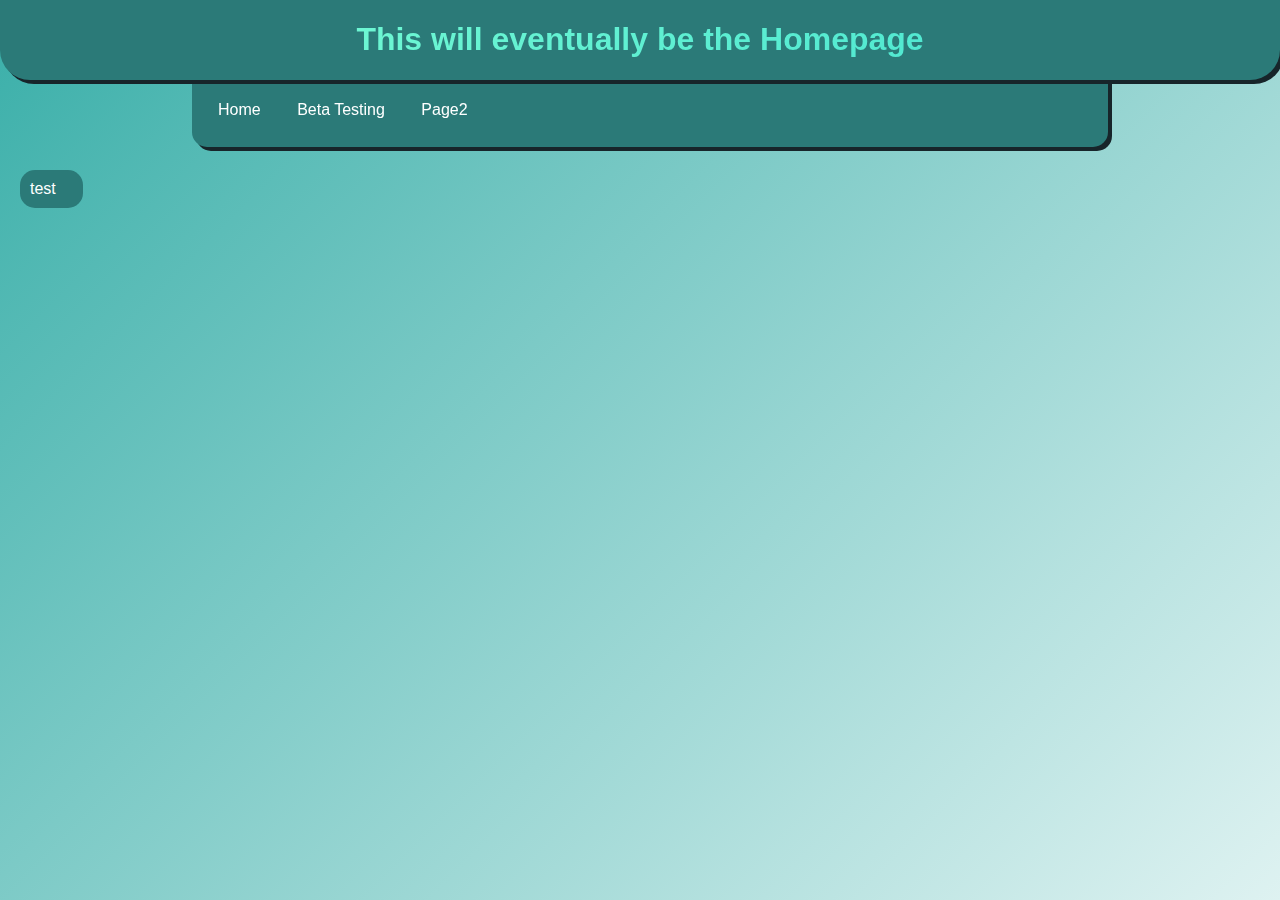
==== index.html @ 164a2247 "Graphical Update" ====
<!DOCTYPE html>
<html>
	<head>
		<link rel="stylesheet" href = "style.css"/>
	</head>
	<body>
			<div class="heading-container">
				<h1 class="header gradient-text"> This will eventually be the Homepage</h1>
			</div>
			<div class = "navbar">
				<span class = "dropbutton" onclick = "SwitchPage('index.html')">Home</span>
				<span class = "dropbutton" onclick = "SwitchPage('beta.html')">Beta Testing</span>
				<span class = "dropbutton">Page2</span>
			</div>
			
		
		<div class = "buffer"></div>
		
		
		
		<div class="container">
			<div class="text">test</div>
		</div>
	<script src = "script.js"></script>
	</body>
</html>
---- style.css ----
html{
	--colour1: #17252a;
	--colour2: #2b7a78;
	--colour3: #3aafa9;
	--colour4: #def2f1;
	--colour5: #feffff;
	height:100%;
}
body{
	font-family: 'Encode Sans Condensed', sans-serif;
	margin: 0px;
	padding: 0px;
	background: linear-gradient(135deg, var(--colour3), var(--colour4));
	display: inline-block;
	height: 100%;
    background-repeat: no-repeat;
    background-attachment: fixed;
}

 .gradient-text{
	background: linear-gradient(-45deg, turquoise, aquamarine);
	background-clip: text;
	color: rgba(0,0,0,0);
}

.main{
	margin-top: 40px;
}
.heading-container{
	z-index: 2;
	width: 100%;
	color: var(--colour4);
	min-height: 50px;
	max-height: 100px;
	float:center;
	background: var(--colour2);
	border-radius: 0px 0px 30px 30px;
	position: fixed;
	box-shadow: 4px 4px var(--colour1);	
}
.header{
	text-align: center;
}
.container{
	width: 50%;
	padding: 10px;
	border-radius: 15px;
	margin: 20px;
	background-color: var(--colour2);
	display: inline-block;
}

.container-alt{
	width: 50%;
	padding: 10px;
	border-radius: 15px;
	margin: 20px;
	background: linear-gradient(-45deg, turquoise, aquamarine);
	display: inline-block;
	margin-left: 47.5%
}

.buffer{
	height: 150px;
	clear: all;
}

.text{
	color:var(--colour5);
	float: center;
}

.text-alt{
	color:var(--colour1);
	float: center;
}

@keyframes unhover{
	from {background-color: var(--colour2);}
	to {background-color: var(--hover-color);}
}

@keyframes hover {
	from {background-color: var(--hover-color);}
	to {background-color: var(--colour2);}
	
}
.dropbutton {
	--hover-color:var(--colour3);
	color: var(--colour5);
	text-align:center;
	padding: 16px;
	font-size: 16px;
	border: none;
	height: 20px;
	border-radius: 4px;
	animation-name: unhover;
	animation-duration: 300ms;
	animation-fill-mode: forwards;
	display: inline-block;
}

.dropbutton:hover{
	--hover-color:var(--colour3);
	animation-name: hover;
	animation-duration: 300ms;
	animation-fill-mode: forwards;
}

.navbar{	
	background-color:var(--colour2);
	position:fixed;
	top: 75px;
	left: 15%;
	right: 15%;
	width:70%;
	height:auto;
	z-index:1;
	clear: none;
	box-sizing: content-box;
	border-radius: 0px 0px 15px 15px;
	color:var(--colour2);
	padding: 10px;
	box-shadow: 4px 4px var(--colour1);	
}

.navClicked{
	animation-name: FadeOut;
	animation-duration: 1000ms;
}

@keyframes FadeOut{
	0%{
		opacity: 1;
	}
	100%{
		opacity: 0;
	}
}
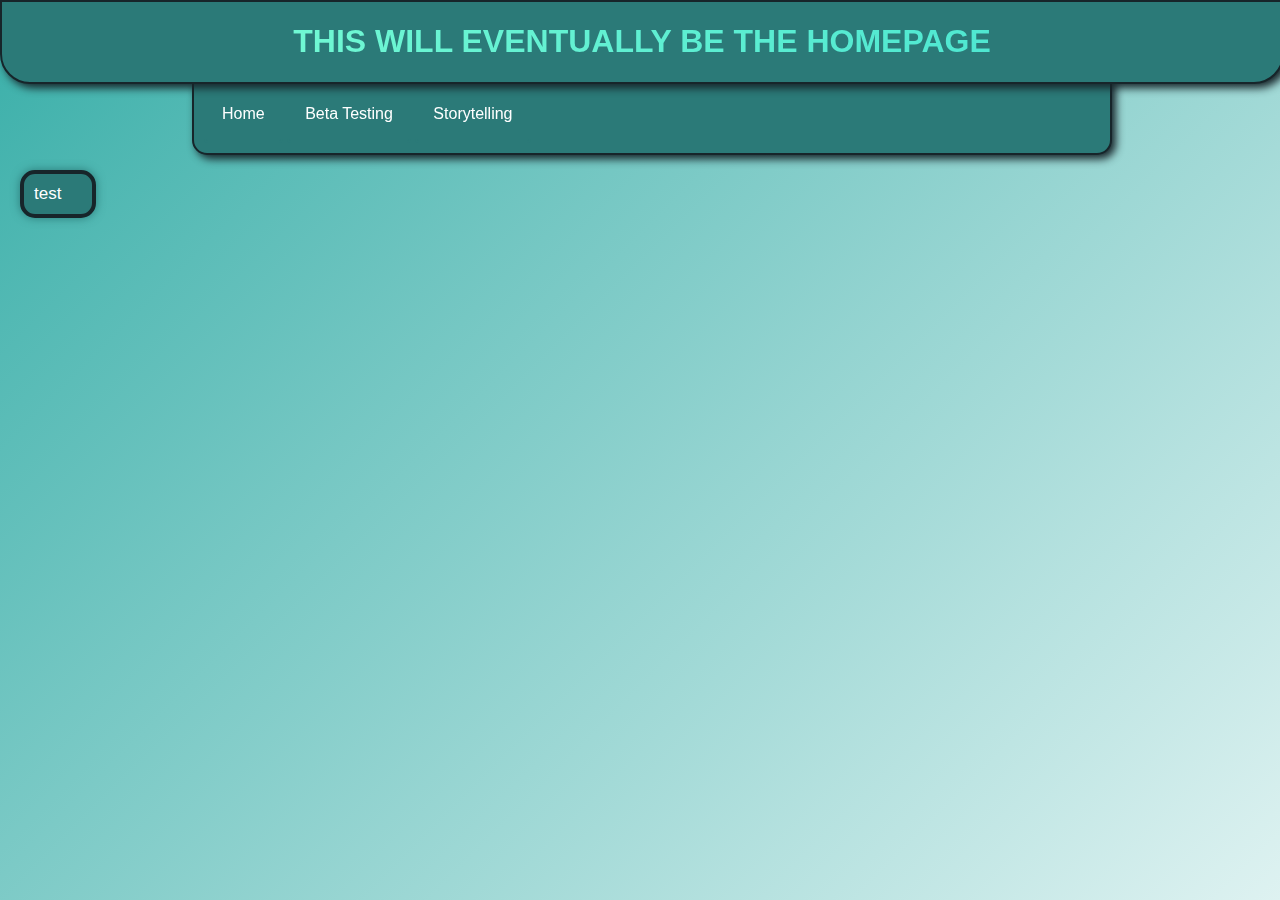
==== commit d1da3fc8: "More graphics, 2nd page" ====
--- a/index.html
+++ b/index.html
@@ -2,6 +2,7 @@
 <html>
 	<head>
 		<link rel="stylesheet" href = "style.css"/>
+		<title>UDaMii - Home</title>
 	</head>
 	<body>
 			<div class="heading-container">
@@ -10,7 +11,7 @@
 			<div class = "navbar">
 				<span class = "dropbutton" onclick = "SwitchPage('index.html')">Home</span>
 				<span class = "dropbutton" onclick = "SwitchPage('beta.html')">Beta Testing</span>
-				<span class = "dropbutton">Page2</span>
+				<span class = "dropbutton" onclick = "SwitchPage('story.html')">Storytelling</span>
 			</div>
 			
 		
--- a/style.css
+++ b/style.css
@@ -37,10 +37,13 @@
 	background: var(--colour2);
 	border-radius: 0px 0px 30px 30px;
 	position: fixed;
-	box-shadow: 4px 4px var(--colour1);	
+	box-shadow: 4px 4px 8px var(--colour1);	
+	border: 2px solid var(--colour1);
 }
 .header{
 	text-align: center;
+	text-transform: uppercase;
+	font-weight: 800;
 }
 .container{
 	width: 50%;
@@ -49,6 +52,8 @@
 	margin: 20px;
 	background-color: var(--colour2);
 	display: inline-block;
+	border: 4px solid var(--colour1);
+	box-shadow: 0px 0px 10px var(--colour2)
 }
 
 .container-alt{
@@ -58,7 +63,9 @@
 	margin: 20px;
 	background: linear-gradient(-45deg, turquoise, aquamarine);
 	display: inline-block;
-	margin-left: 47.5%
+	margin-left: 47.5%;
+	border: 4px solid var(--colour1);
+	box-shadow: 0px 0px 10px var(--colour2)
 }
 
 .buffer{
@@ -69,21 +76,35 @@
 .text{
 	color:var(--colour5);
 	float: center;
+	font-size: 17px;
 }
 
 .text-alt{
 	color:var(--colour1);
 	float: center;
+	font-size: 17px;
 }
 
 @keyframes unhover{
-	from {background-color: var(--colour2);}
-	to {background-color: var(--hover-color);}
+	from {
+		background-color: var(--colour3);
+		box-shadow: 0px 0px 10px var(--colour1);
+	}
+	to {
+		background-color: var(--hover-color);
+		box-shadow: 0px 0px 0px var(--colour1);
+	}
 }
 
 @keyframes hover {
-	from {background-color: var(--hover-color);}
-	to {background-color: var(--colour2);}
+	from {
+		background-color: var(--hover-color);
+		box-shadow: 0px 0px 0px var(--colour1);
+	}
+	to {
+		background-color: var(--colour3);
+		box-shadow: 0px 0px 10px var(--colour1);
+	}
 	
 }
 .dropbutton {
@@ -92,7 +113,7 @@
 	text-align:center;
 	padding: 16px;
 	font-size: 16px;
-	border: none;
+	border: 2px solid var(--colour2);
 	height: 20px;
 	border-radius: 4px;
 	animation-name: unhover;
@@ -120,9 +141,10 @@
 	clear: none;
 	box-sizing: content-box;
 	border-radius: 0px 0px 15px 15px;
+	border: 2px solid var(--colour1);
 	color:var(--colour2);
 	padding: 10px;
-	box-shadow: 4px 4px var(--colour1);	
+	box-shadow: 4px 4px 8px var(--colour1);	
 }
 
 .navClicked{
@@ -137,4 +159,9 @@
 	100%{
 		opacity: 0;
 	}
+}
+
+a{
+	color: aquamarine;
+	text-decoration: none;
 }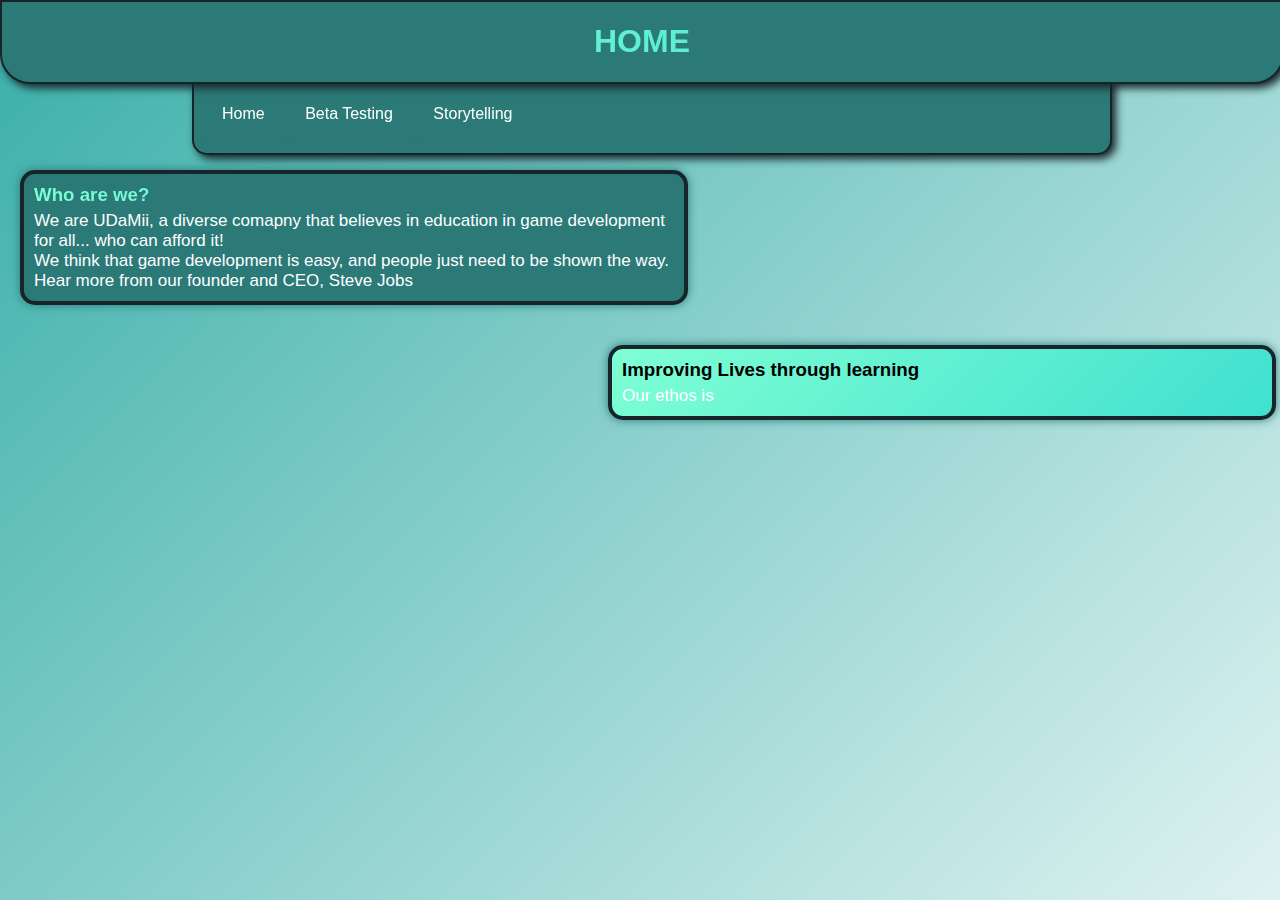
==== commit d8585f64: "Homepage" ====
--- a/index.html
+++ b/index.html
@@ -6,7 +6,7 @@
 	</head>
 	<body>
 			<div class="heading-container">
-				<h1 class="header gradient-text"> This will eventually be the Homepage</h1>
+				<h1 class="header gradient-text">Home</h1>
 			</div>
 			<div class = "navbar">
 				<span class = "dropbutton" onclick = "SwitchPage('index.html')">Home</span>
@@ -20,8 +20,17 @@
 		
 		
 		<div class="container">
-			<div class="text">test</div>
+			<h3 class="gradient-text">Who are we?</h3>
+
+			<div class="text"> We are UDaMii, a diverse comapny that believes in education in game development for all... who can afford it!<br>We think that game development is easy, and people just need to be shown the way. Hear more from our founder and CEO, Steve Jobs</div>
 		</div>
+
+		<div class="container-alt">
+
+			<h3>Improving Lives through learning</h3>
+			<div class = "text">Our ethos is </div>
+		</div>
+
 	<script src = "script.js"></script>
 	</body>
 </html>--- a/style.css
+++ b/style.css
@@ -164,4 +164,8 @@
 a{
 	color: aquamarine;
 	text-decoration: none;
+}
+
+h3{
+	margin: 0px 0px 5px 0px;
 }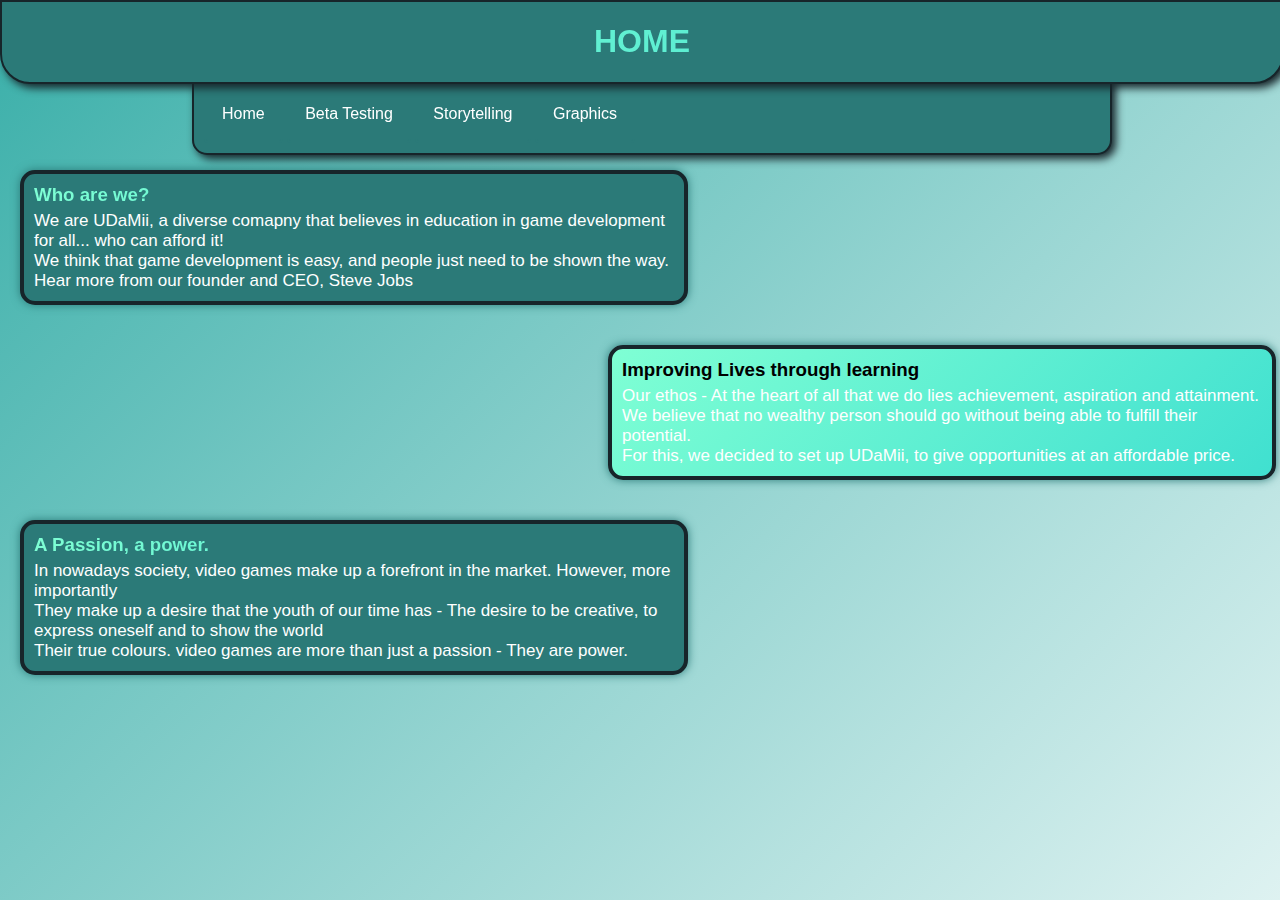
==== commit 35712782: "added waffles." ====
--- a/index.html
+++ b/index.html
@@ -12,6 +12,7 @@
 				<span class = "dropbutton" onclick = "SwitchPage('index.html')">Home</span>
 				<span class = "dropbutton" onclick = "SwitchPage('beta.html')">Beta Testing</span>
 				<span class = "dropbutton" onclick = "SwitchPage('story.html')">Storytelling</span>
+				<span class = "dropbutton" onclick = "SwitchPage('graphics.html')">Graphics</span>
 			</div>
 			
 		
@@ -28,9 +29,13 @@
 		<div class="container-alt">
 
 			<h3>Improving Lives through learning</h3>
-			<div class = "text">Our ethos is </div>
+			<div class = "text">Our ethos - At the heart of all that we do lies achievement, aspiration and attainment. <br/> We believe that no wealthy person should go without being able to fulfill their potential. <br/>For this, we decided to set up UDaMii, to give opportunities at an affordable price. </div>
 		</div>
 
+		<div class="container">
+			<h3 class="gradient-text"> A Passion, a power.</h3>
+			<div class="text"> In nowadays society, video games make up a forefront in the market. However, more importantly <br/> They make up a desire that the youth of our time has - The desire to be creative, to express oneself and to show the world <br/> Their true colours. video games are more than just a passion - They are power.</div>
+		</div>
 	<script src = "script.js"></script>
 	</body>
-</html>+</html>
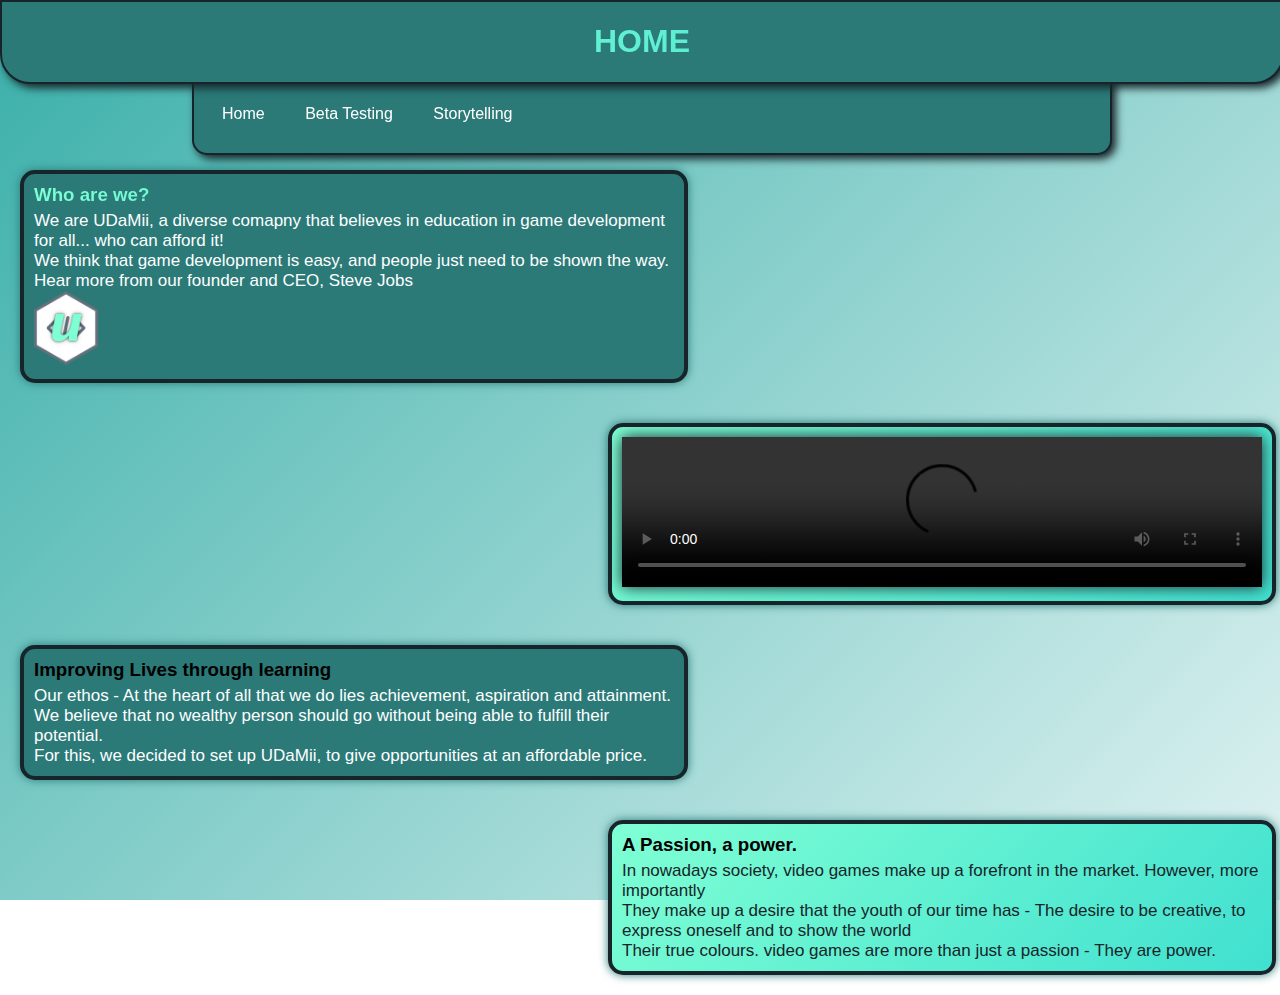
==== commit 695f64f7: "video + icons added" ====
--- a/index.html
+++ b/index.html
@@ -2,6 +2,7 @@
 <html>
 	<head>
 		<link rel="stylesheet" href = "style.css"/>
+		<link rel="icon" href="icon2.png">
 		<title>UDaMii - Home</title>
 	</head>
 	<body>
@@ -12,7 +13,6 @@
 				<span class = "dropbutton" onclick = "SwitchPage('index.html')">Home</span>
 				<span class = "dropbutton" onclick = "SwitchPage('beta.html')">Beta Testing</span>
 				<span class = "dropbutton" onclick = "SwitchPage('story.html')">Storytelling</span>
-				<span class = "dropbutton" onclick = "SwitchPage('graphics.html')">Graphics</span>
 			</div>
 			
 		
@@ -24,17 +24,25 @@
 			<h3 class="gradient-text">Who are we?</h3>
 
 			<div class="text"> We are UDaMii, a diverse comapny that believes in education in game development for all... who can afford it!<br>We think that game development is easy, and people just need to be shown the way. Hear more from our founder and CEO, Steve Jobs</div>
+			<img src="icon2.png" width="10%">
 		</div>
 
 		<div class="container-alt">
+
+			<video width="100%" controls>
+				<source src="video.mp4">
+			</video>
+		</div>
+
+		<div class="container">
 
 			<h3>Improving Lives through learning</h3>
 			<div class = "text">Our ethos - At the heart of all that we do lies achievement, aspiration and attainment. <br/> We believe that no wealthy person should go without being able to fulfill their potential. <br/>For this, we decided to set up UDaMii, to give opportunities at an affordable price. </div>
 		</div>
 
-		<div class="container">
-			<h3 class="gradient-text"> A Passion, a power.</h3>
-			<div class="text"> In nowadays society, video games make up a forefront in the market. However, more importantly <br/> They make up a desire that the youth of our time has - The desire to be creative, to express oneself and to show the world <br/> Their true colours. video games are more than just a passion - They are power.</div>
+		<div class="container-alt">
+			<h3> A Passion, a power.</h3>
+			<div class="text-alt"> In nowadays society, video games make up a forefront in the market. However, more importantly <br/> They make up a desire that the youth of our time has - The desire to be creative, to express oneself and to show the world <br/> Their true colours. video games are more than just a passion - They are power.</div>
 		</div>
 	<script src = "script.js"></script>
 	</body>
--- a/style.css
+++ b/style.css
@@ -168,4 +168,8 @@
 
 h3{
 	margin: 0px 0px 5px 0px;
+}
+
+video{
+	box-shadow: 0px 0px 15px var(--colour1);
 }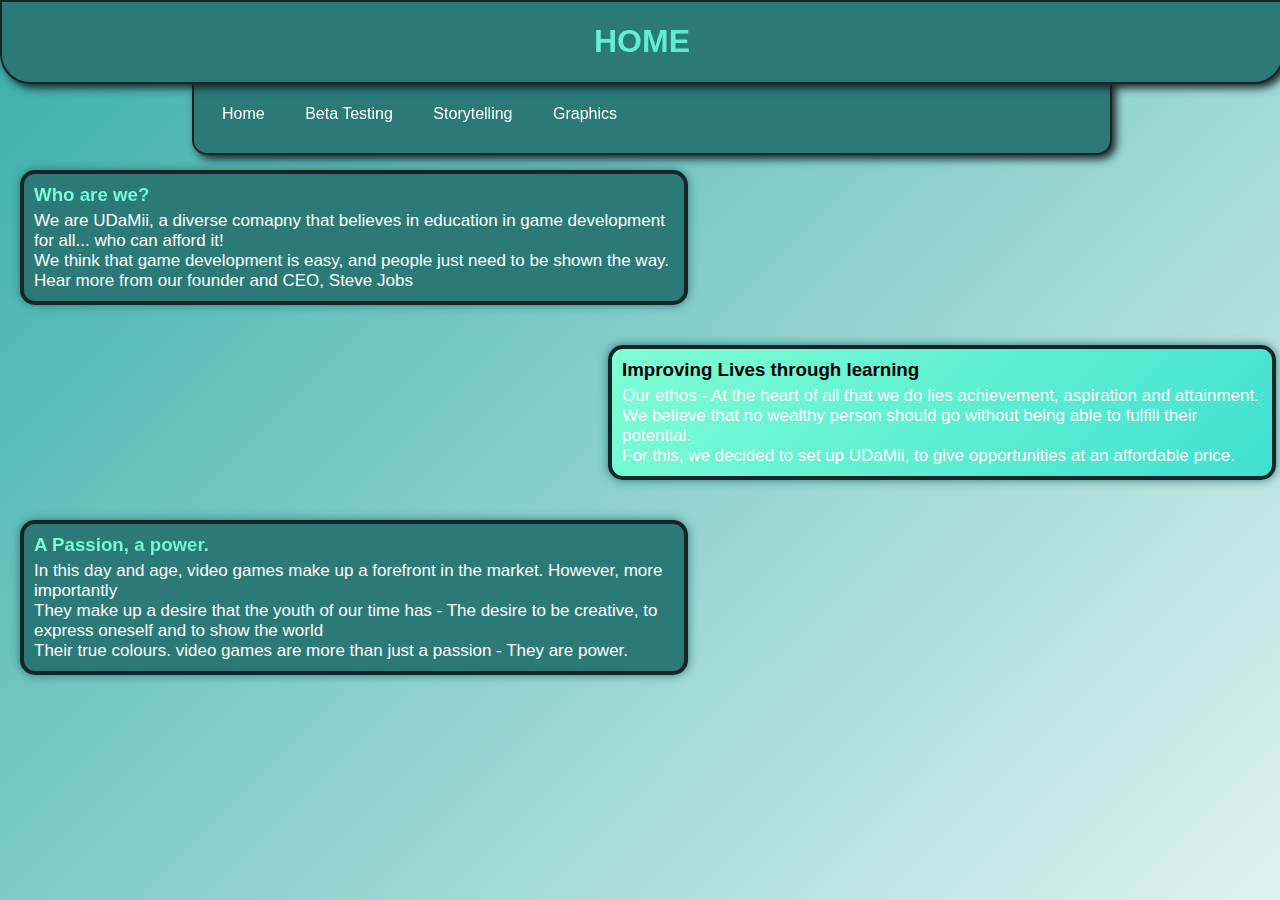
==== commit 2a574b05: "Gradients" ====
--- a/index.html
+++ b/index.html
@@ -2,7 +2,7 @@
 <html>
 	<head>
 		<link rel="stylesheet" href = "style.css"/>
-		<link rel="icon" href="icon2.png">
+		<link rel="icon" href="icon2.png"/>
 		<title>UDaMii - Home</title>
 	</head>
 	<body>
@@ -13,6 +13,7 @@
 				<span class = "dropbutton" onclick = "SwitchPage('index.html')">Home</span>
 				<span class = "dropbutton" onclick = "SwitchPage('beta.html')">Beta Testing</span>
 				<span class = "dropbutton" onclick = "SwitchPage('story.html')">Storytelling</span>
+				<span class = "dropbutton" onclick = "SwitchPage('graphics.html')">Graphics</span>
 			</div>
 			
 		
@@ -24,25 +25,17 @@
 			<h3 class="gradient-text">Who are we?</h3>
 
 			<div class="text"> We are UDaMii, a diverse comapny that believes in education in game development for all... who can afford it!<br>We think that game development is easy, and people just need to be shown the way. Hear more from our founder and CEO, Steve Jobs</div>
-			<img src="icon2.png" width="10%">
 		</div>
 
 		<div class="container-alt">
-
-			<video width="100%" controls>
-				<source src="video.mp4">
-			</video>
-		</div>
-
-		<div class="container">
 
 			<h3>Improving Lives through learning</h3>
 			<div class = "text">Our ethos - At the heart of all that we do lies achievement, aspiration and attainment. <br/> We believe that no wealthy person should go without being able to fulfill their potential. <br/>For this, we decided to set up UDaMii, to give opportunities at an affordable price. </div>
 		</div>
 
-		<div class="container-alt">
-			<h3> A Passion, a power.</h3>
-			<div class="text-alt"> In nowadays society, video games make up a forefront in the market. However, more importantly <br/> They make up a desire that the youth of our time has - The desire to be creative, to express oneself and to show the world <br/> Their true colours. video games are more than just a passion - They are power.</div>
+		<div class="container">
+			<h3 class="gradient-text"> A Passion, a power.</h3>
+			<div class="text"> In this day and age, video games make up a forefront in the market. However, more importantly <br/> They make up a desire that the youth of our time has - The desire to be creative, to express oneself and to show the world <br/> Their true colours. video games are more than just a passion - They are power.</div>
 		</div>
 	<script src = "script.js"></script>
 	</body>
--- a/style.css
+++ b/style.css
@@ -21,6 +21,7 @@
  .gradient-text{
 	background: linear-gradient(-45deg, turquoise, aquamarine);
 	background-clip: text;
+	-webkit-background-clip: text;
 	color: rgba(0,0,0,0);
 }
 
@@ -168,8 +169,4 @@
 
 h3{
 	margin: 0px 0px 5px 0px;
-}
-
-video{
-	box-shadow: 0px 0px 15px var(--colour1);
 }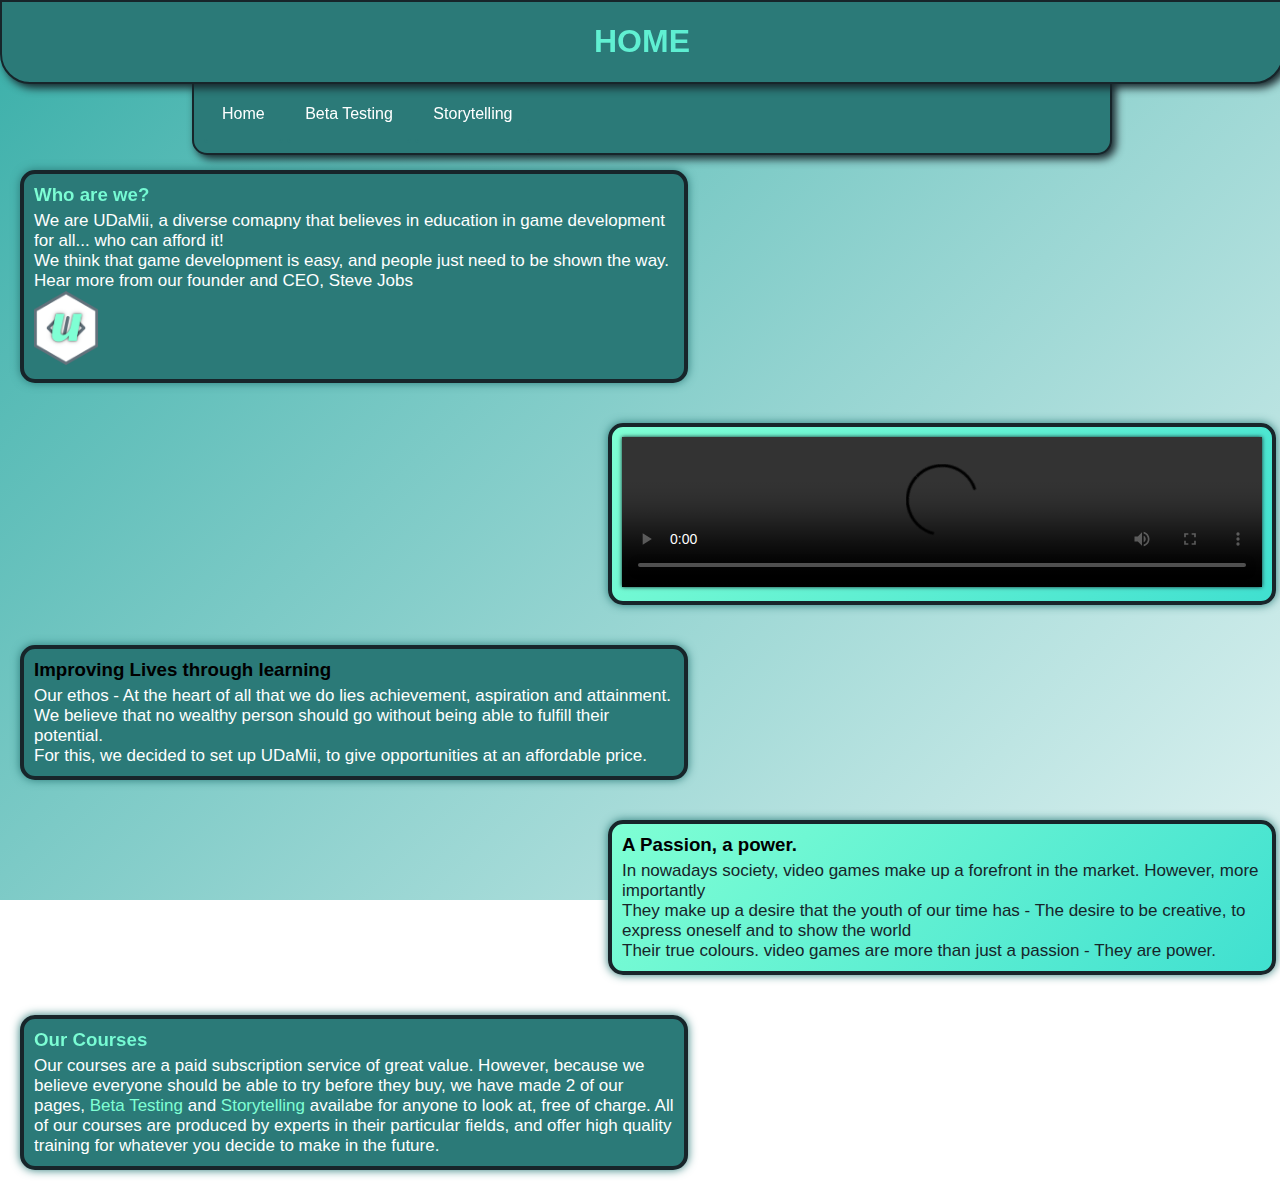
==== commit 0dd3b81a: "More Waffle" ====
--- a/index.html
+++ b/index.html
@@ -2,7 +2,7 @@
 <html>
 	<head>
 		<link rel="stylesheet" href = "style.css"/>
-		<link rel="icon" href="icon2.png"/>
+		<link rel="icon" href="icon2.png">
 		<title>UDaMii - Home</title>
 	</head>
 	<body>
@@ -13,7 +13,6 @@
 				<span class = "dropbutton" onclick = "SwitchPage('index.html')">Home</span>
 				<span class = "dropbutton" onclick = "SwitchPage('beta.html')">Beta Testing</span>
 				<span class = "dropbutton" onclick = "SwitchPage('story.html')">Storytelling</span>
-				<span class = "dropbutton" onclick = "SwitchPage('graphics.html')">Graphics</span>
 			</div>
 			
 		
@@ -25,17 +24,30 @@
 			<h3 class="gradient-text">Who are we?</h3>
 
 			<div class="text"> We are UDaMii, a diverse comapny that believes in education in game development for all... who can afford it!<br>We think that game development is easy, and people just need to be shown the way. Hear more from our founder and CEO, Steve Jobs</div>
+			<img src="icon2.png" width="10%">
 		</div>
 
 		<div class="container-alt">
+
+			<video width="100%" controls>
+				<source src="video.mp4">
+			</video>
+		</div>
+
+		<div class="container">
 
 			<h3>Improving Lives through learning</h3>
 			<div class = "text">Our ethos - At the heart of all that we do lies achievement, aspiration and attainment. <br/> We believe that no wealthy person should go without being able to fulfill their potential. <br/>For this, we decided to set up UDaMii, to give opportunities at an affordable price. </div>
 		</div>
 
+		<div class="container-alt">
+			<h3> A Passion, a power.</h3>
+			<div class="text-alt"> In nowadays society, video games make up a forefront in the market. However, more importantly <br/> They make up a desire that the youth of our time has - The desire to be creative, to express oneself and to show the world <br/> Their true colours. video games are more than just a passion - They are power.</div>
+		</div>
+
 		<div class="container">
-			<h3 class="gradient-text"> A Passion, a power.</h3>
-			<div class="text"> In this day and age, video games make up a forefront in the market. However, more importantly <br/> They make up a desire that the youth of our time has - The desire to be creative, to express oneself and to show the world <br/> Their true colours. video games are more than just a passion - They are power.</div>
+			<h3 class="gradient-text">Our Courses</h3>
+		<div class="text">Our courses are a paid subscription service of great value. However, because we  believe everyone should be able to try before they buy, we have made 2 of our pages, <span class="link" onclick="SwitchPage('beta.html')">Beta Testing</span> and <span class="link" onclick="SwitchPage('story.html')">Storytelling</span> availabe for anyone to look at, free of charge. All of our courses are produced by experts in their particular fields, and offer high quality training for whatever you decide to make in the future.</div>
 		</div>
 	<script src = "script.js"></script>
 	</body>
--- a/style.css
+++ b/style.css
@@ -167,6 +167,15 @@
 	text-decoration: none;
 }
 
+.link{
+	color: aquamarine;
+	text-decoration: none;
+}
+
 h3{
 	margin: 0px 0px 5px 0px;
+}
+
+video{
+	box-shadow: 0px 0px 4px var(--colour1);
 }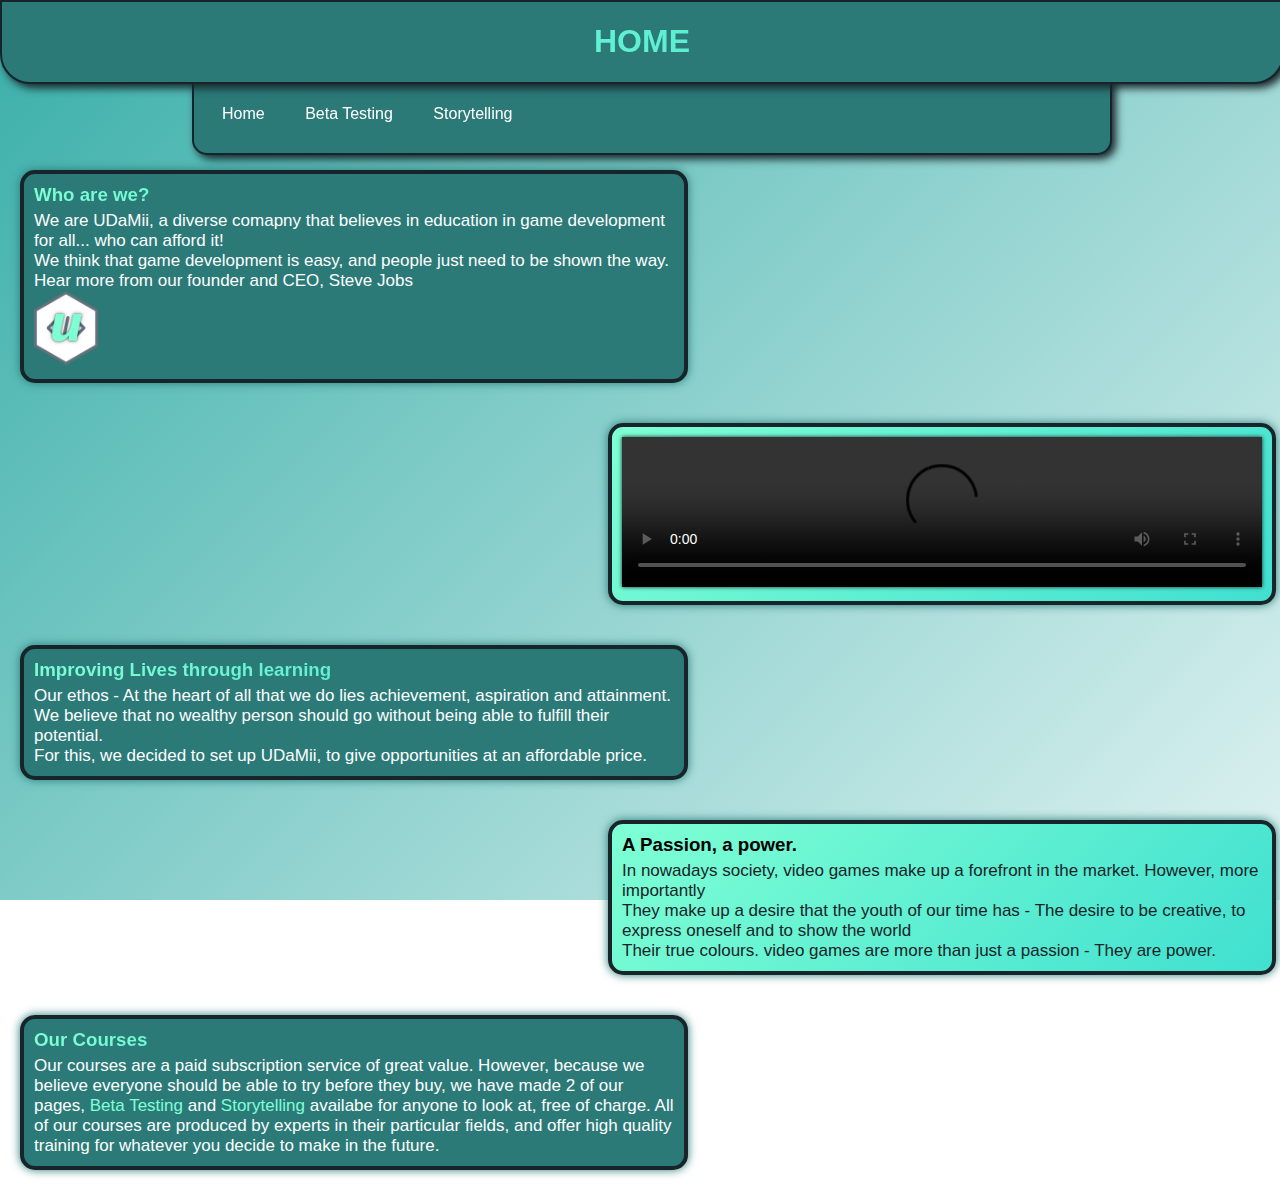
==== commit 70cae16e: "small fix" ====
--- a/index.html
+++ b/index.html
@@ -36,7 +36,7 @@
 
 		<div class="container">
 
-			<h3>Improving Lives through learning</h3>
+			<h3 class="gradient-text">Improving Lives through learning</h3>
 			<div class = "text">Our ethos - At the heart of all that we do lies achievement, aspiration and attainment. <br/> We believe that no wealthy person should go without being able to fulfill their potential. <br/>For this, we decided to set up UDaMii, to give opportunities at an affordable price. </div>
 		</div>
 
